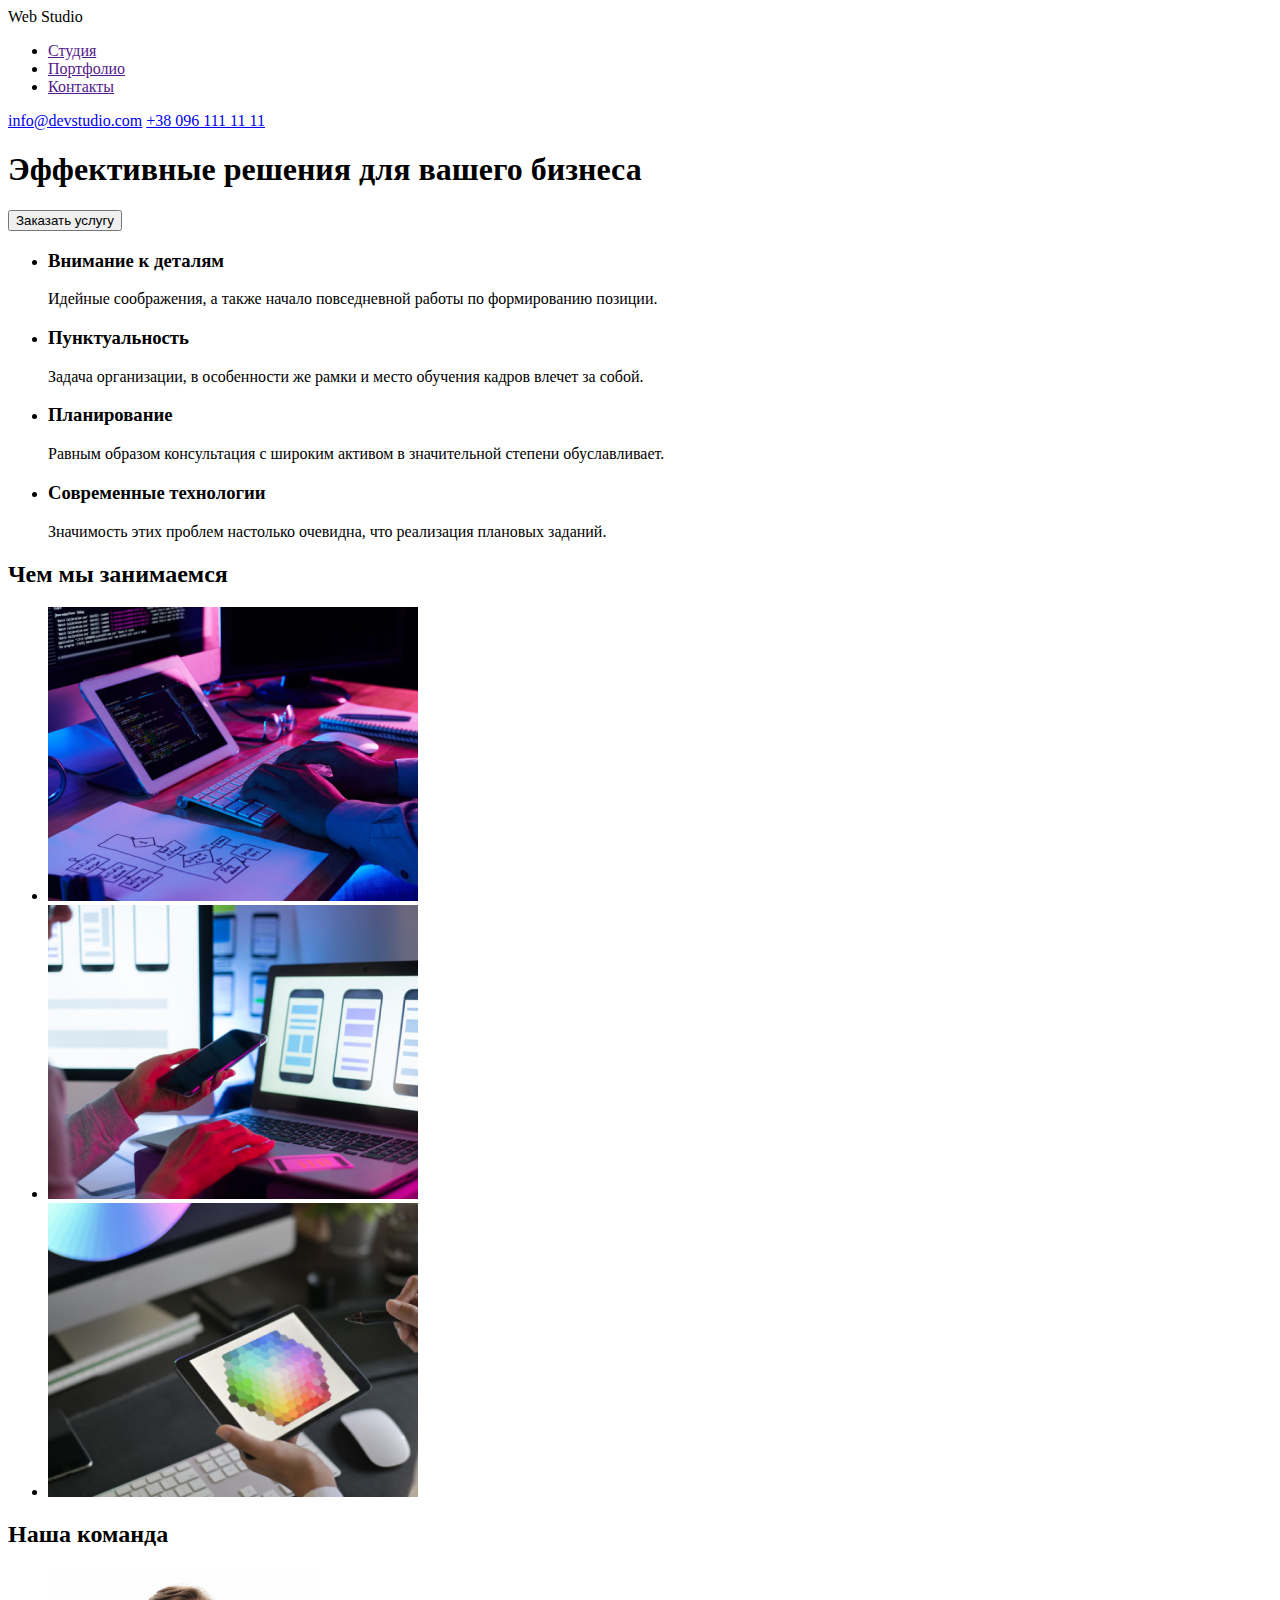
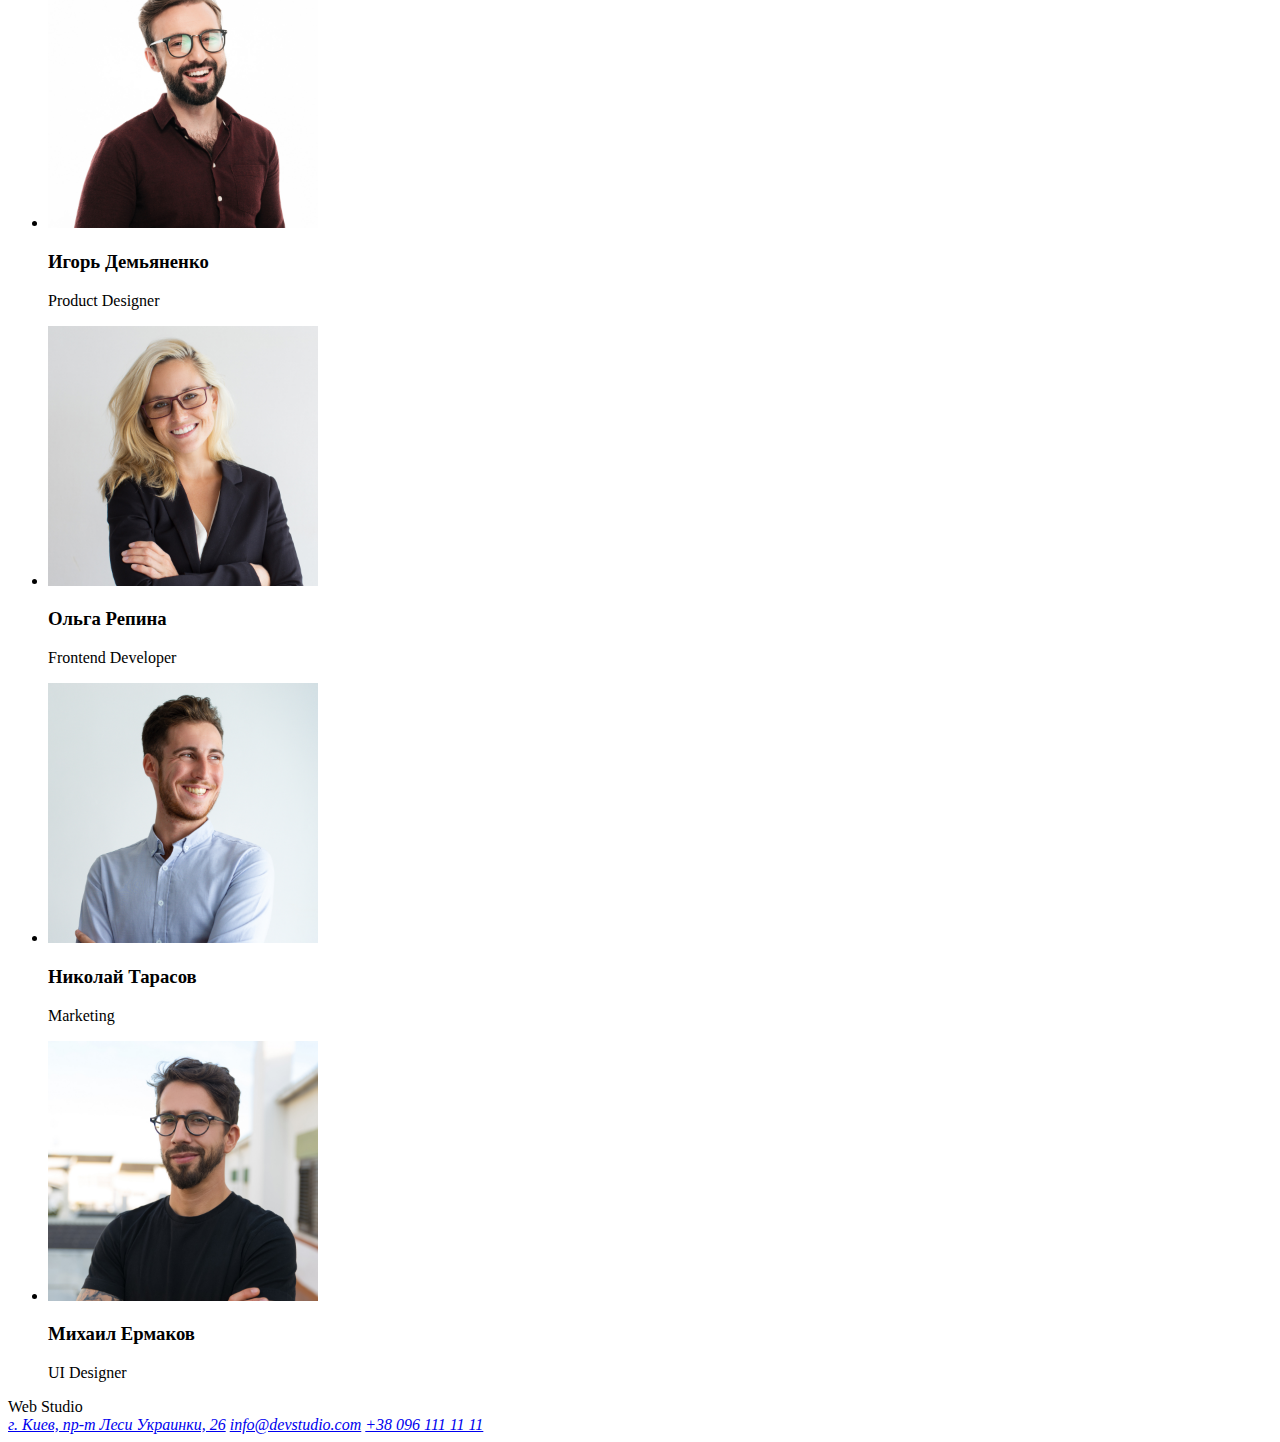
==== index.html @ e366bf9a "init" ====
<!DOCTYPE html>
<html lang="ru">
  <head>
    <meta charset="UTF-8" />
    <meta name="viewport" content="width=device-width, initial-scale=1.0" />
    <meta http-equiv="X-UA-Compatible" content="ie=edge" />
    <title>HommeWork-1</title>
  </head>
  <body>
    <header>
      <a>
        <span>Web</span>
        <span>Studio</span>
      </a>
      <nav>
        <ul>
          <li><a href="">Студия</a></li>
          <li><a href="">Портфолио</a></li>
          <li><a href="">Контакты</a></li>
        </ul>
      </nav>
      <a href="mailto:info@devstudio.com">info@devstudio.com</a>
      <a href="tel:+380961111111">+38 096 111 11 11</a>
    </header>
    <main>
      <section>
        <h1>Эффективные решения для вашего бизнеса</h1>
        <button type="button">Заказать услугу</button>
      </section>
      <section>
        <h2 hidden></h2>
        <ul>
          <li>
            <h3>Внимание к деталям</h3>
            <p>Идейные соображения, а также начало повседневной работы по формированию позиции.</p>
          </li>
          <li>
            <h3>Пунктуальность</h3>
            <p>Задача организации, в особенности же рамки и место обучения кадров влечет за собой.</p>
          </li>
          <li>
            <h3>Планирование</h3>
            <p>Равным образом консультация с широким активом в значительной степени обуславливает.</p>
          </li>
          <li>
            <h3>Современные технологии</h3>
            <p>Значимость этих проблем настолько очевидна, что реализация плановых заданий.</p>
          </li>
        </ul>
      </section>
      <section>
        <h2>Чем мы занимаемся</h2>
        <ul>
          <li>
            <img src="./images/web_developing.png" height="294" width="370" alt="web developing" />
          </li>
          <li>
            <img src="./images/app_developing.png" height="294" width="370" alt="application developing" />
          </li>
          <li>
            <img src="./images/designing.png" height="294" width="370" alt="designing" />
          </li>
        </ul>
      </section>
      <section>
        <h2>Наша команда</h2>
        <ul>
          <li>
            <img src="./images/igor_demianenko.jpg" height="260" width="270" alt="Igor Demianenko" />

            <h3>Игорь Демьяненко</h3>
            <p>Product Designer</p>
          </li>
          <li>
            <img src="./images/olga_repina.jpg" height="260" width="270" alt="Olga Repina" />
            <h3>Ольга Репина</h3>
            <p>Frontend Developer</p>
          </li>
          <li>
            <img src="./images/nykolay_tarasov.jpg" height="260" width="270" alt="Nykolay Tarasov" />
            <h3>Николай Тарасов</h3>
            <p>Marketing</p>
          </li>
          <li>
            <img src="./images/mihail_ermakov.jpg" height="260" width="270" alt="Mihail Ermakov" />
            <h3>Михаил Ермаков</h3>
            <p>UI Designer</p>
          </li>
        </ul>
      </section>
      <footer>
        <a>
          <span>Web</span>
          <span>Studio</span>
        </a>
        <address>
          <a href="https://goo.gl/maps/AGsCHTXERUsmSmET9"> г. Киев, пр-т Леси Украинки, 26</a>
          <a href="mailto:info@devstudio.com">info@devstudio.com</a>
          <a href="tel:+380961111111">+38 096 111 11 11</a>
        </address>
      </footer>
    </main>
  </body>
</html>
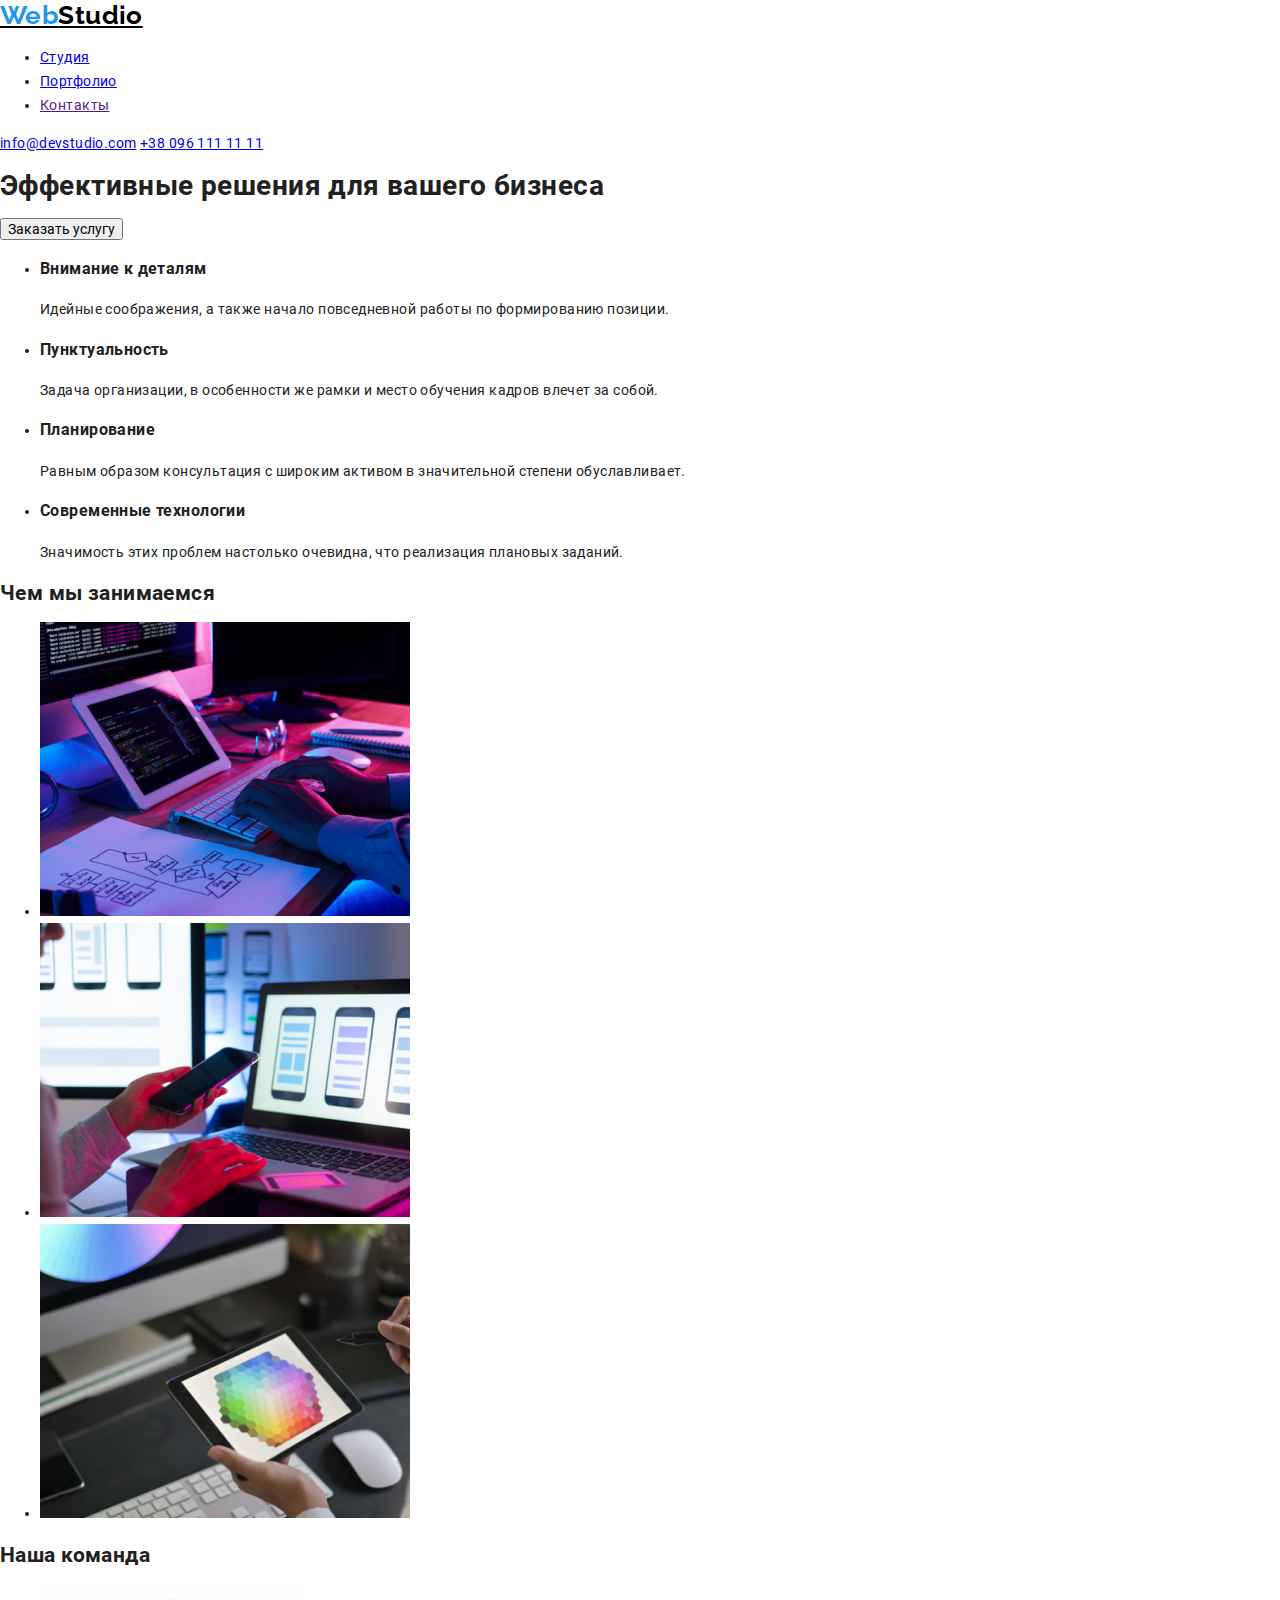
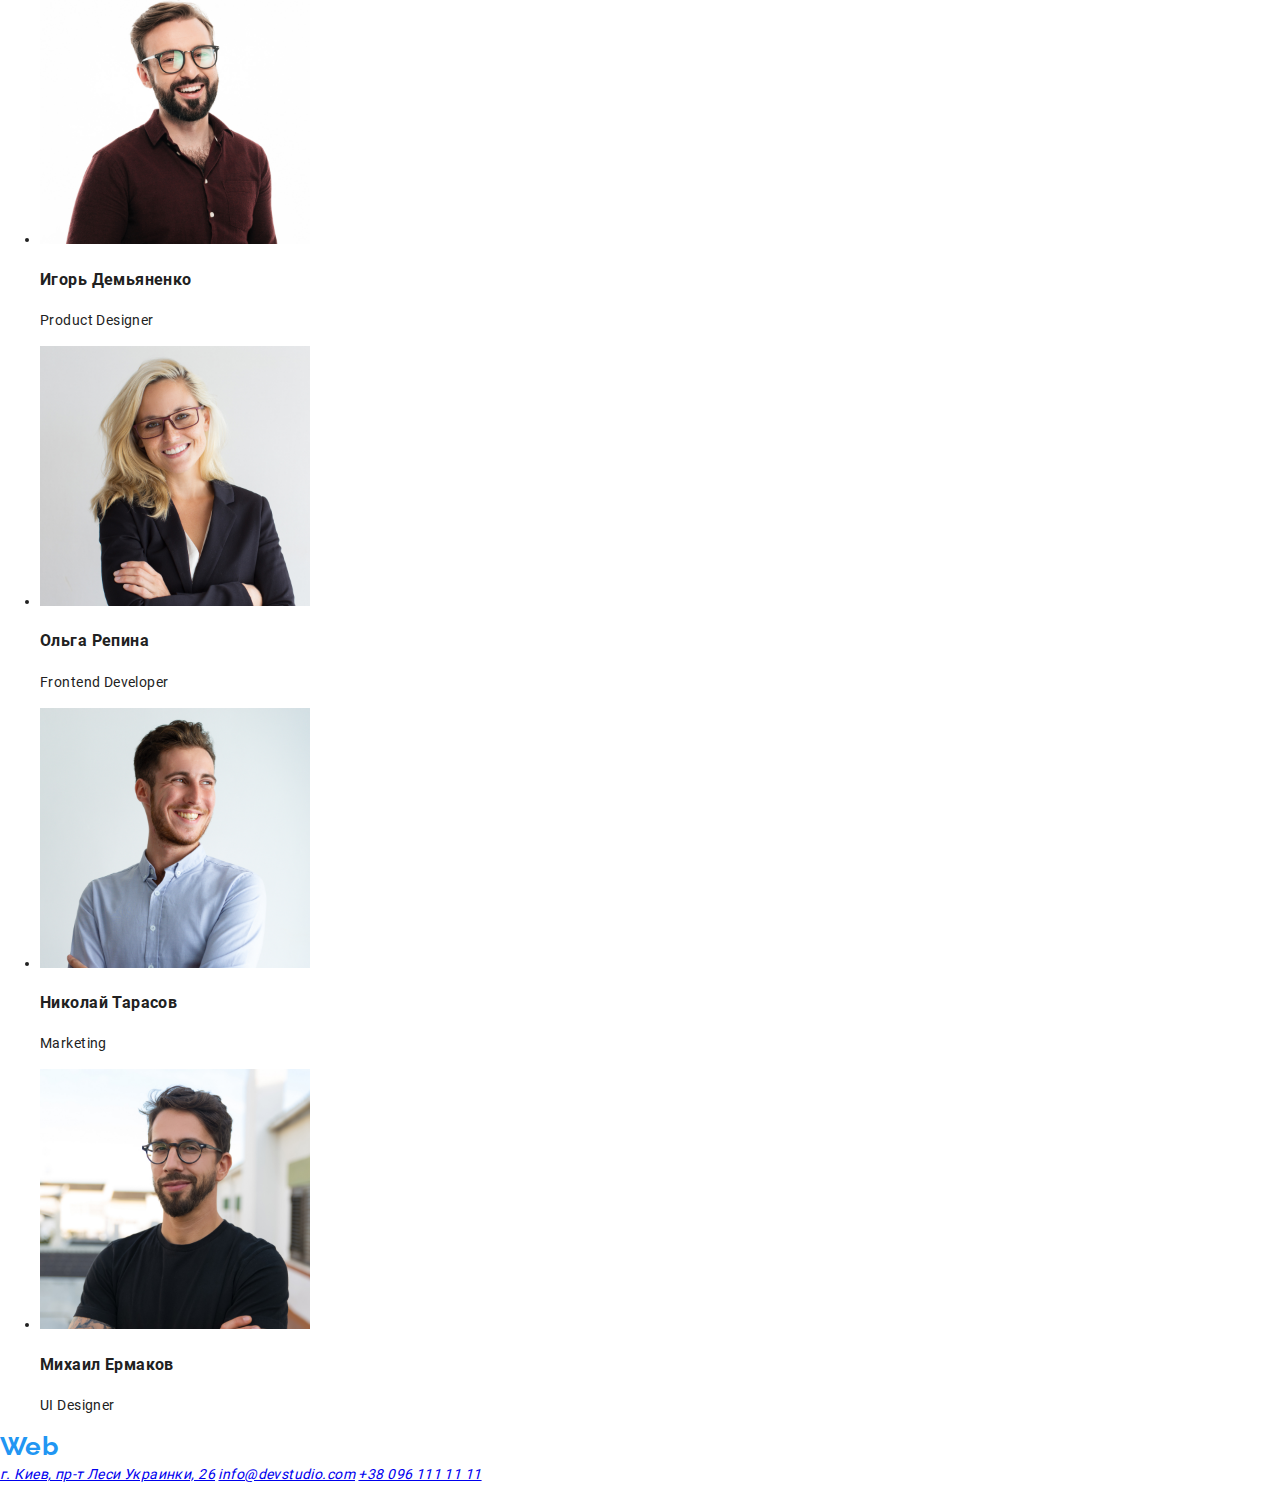
==== commit ab9028e2: "part 1" ====
--- a/index.html
+++ b/index.html
@@ -5,22 +5,26 @@
     <meta name="viewport" content="width=device-width, initial-scale=1.0" />
     <meta http-equiv="X-UA-Compatible" content="ie=edge" />
     <title>HommeWork-1</title>
+    <link
+      rel="stylesheet"
+      href="https://cdnjs.cloudflare.com/ajax/libs/modern-normalize/1.0.0/modern-normalize.min.css"
+    />
+    <link rel="stylesheet" href="./css/style.css" />
   </head>
   <body>
     <header>
-      <a>
-        <span>Web</span>
-        <span>Studio</span>
-      </a>
+      <a href="./index.html" class="logo-header"> <span class="logo-web">Web</span>Studio </a>
       <nav>
-        <ul>
-          <li><a href="">Студия</a></li>
-          <li><a href="">Портфолио</a></li>
-          <li><a href="">Контакты</a></li>
+        <ul class="header-links">
+          <li><a class="link" href="./index.html">Студия</a></li>
+          <li><a class="link" href="./portfolio.html">Портфолио</a></li>
+          <li><a class="link" href="">Контакты</a></li>
         </ul>
       </nav>
-      <a href="mailto:info@devstudio.com">info@devstudio.com</a>
-      <a href="tel:+380961111111">+38 096 111 11 11</a>
+      <div class="header-contacts">
+        <a class="link" href="mailto:info@devstudio.com">info@devstudio.com</a>
+        <a class="link"href="tel:+380961111111">+38 096 111 11 11</a>
+      </div>
     </header>
     <main>
       <section>
@@ -28,7 +32,7 @@
         <button type="button">Заказать услугу</button>
       </section>
       <section>
-        <h2 hidden></h2>
+        <h2 hidden>Заголовок</h2>
         <ul>
           <li>
             <h3>Внимание к деталям</h3>
@@ -89,10 +93,7 @@
         </ul>
       </section>
       <footer>
-        <a>
-          <span>Web</span>
-          <span>Studio</span>
-        </a>
+        <a href="./index.html" class="logo-footer"> <span class="logo-web">Web</span>Studio </a>
         <address>
           <a href="https://goo.gl/maps/AGsCHTXERUsmSmET9"> г. Киев, пр-т Леси Украинки, 26</a>
           <a href="mailto:info@devstudio.com">info@devstudio.com</a>
--- a/css/style.css
+++ b/css/style.css
@@ -0,0 +1,96 @@
+/* roboto-regular - latin_cyrillic */
+@font-face {
+  font-family: 'Roboto';
+  font-style: normal;
+  font-weight: 400;
+  src: url('../fonts/roboto-v20-latin_cyrillic-regular.eot'); /* IE9 Compat Modes */
+  src: local(''), url('../fonts/roboto-v20-latin_cyrillic-regular.eot?#iefix') format('embedded-opentype'),
+    /* IE6-IE8 */ url('../fonts/roboto-v20-latin_cyrillic-regular.woff2') format('woff2'),
+    /* Super Modern Browsers */ url('../fonts/roboto-v20-latin_cyrillic-regular.woff') format('woff'),
+    /* Modern Browsers */ url('../fonts/roboto-v20-latin_cyrillic-regular.ttf') format('truetype'),
+    /* Safari, Android, iOS */ url('../fonts/roboto-v20-latin_cyrillic-regular.svg#Roboto') format('svg'); /* Legacy iOS */
+}
+/* roboto-500 - latin_cyrillic */
+@font-face {
+  font-family: 'Roboto';
+  font-style: normal;
+  font-weight: 500;
+  src: url('../fonts/roboto-v20-latin_cyrillic-500.eot'); /* IE9 Compat Modes */
+  src: local(''), url('../fonts/roboto-v20-latin_cyrillic-500.eot?#iefix') format('embedded-opentype'),
+    /* IE6-IE8 */ url('../fonts/roboto-v20-latin_cyrillic-500.woff2') format('woff2'),
+    /* Super Modern Browsers */ url('../fonts/roboto-v20-latin_cyrillic-500.woff') format('woff'),
+    /* Modern Browsers */ url('../fonts/roboto-v20-latin_cyrillic-500.ttf') format('truetype'),
+    /* Safari, Android, iOS */ url('../fonts/roboto-v20-latin_cyrillic-500.svg#Roboto') format('svg'); /* Legacy iOS */
+}
+/* roboto-700 - latin_cyrillic */
+@font-face {
+  font-family: 'Roboto';
+  font-style: normal;
+  font-weight: 700;
+  src: url('../fonts/roboto-v20-latin_cyrillic-700.eot'); /* IE9 Compat Modes */
+  src: local(''), url('../fonts/roboto-v20-latin_cyrillic-700.eot?#iefix') format('embedded-opentype'),
+    /* IE6-IE8 */ url('../fonts/roboto-v20-latin_cyrillic-700.woff2') format('woff2'),
+    /* Super Modern Browsers */ url('../fonts/roboto-v20-latin_cyrillic-700.woff') format('woff'),
+    /* Modern Browsers */ url('../fonts/roboto-v20-latin_cyrillic-700.ttf') format('truetype'),
+    /* Safari, Android, iOS */ url('../fonts/roboto-v20-latin_cyrillic-700.svg#Roboto') format('svg'); /* Legacy iOS */
+}
+/* roboto-900 - latin_cyrillic */
+@font-face {
+  font-family: 'Roboto';
+  font-style: normal;
+  font-weight: 900;
+  src: url('../fonts/roboto-v20-latin_cyrillic-900.eot'); /* IE9 Compat Modes */
+  src: local(''), url('../fonts/roboto-v20-latin_cyrillic-900.eot?#iefix') format('embedded-opentype'),
+    /* IE6-IE8 */ url('../fonts/roboto-v20-latin_cyrillic-900.woff2') format('woff2'),
+    /* Super Modern Browsers */ url('../fonts/roboto-v20-latin_cyrillic-900.woff') format('woff'),
+    /* Modern Browsers */ url('../fonts/roboto-v20-latin_cyrillic-900.ttf') format('truetype'),
+    /* Safari, Android, iOS */ url('../fonts/roboto-v20-latin_cyrillic-900.svg#Roboto') format('svg'); /* Legacy iOS */
+}
+/* raleway-700 - latin_cyrillic */
+@font-face {
+  font-family: 'Raleway';
+  font-style: normal;
+  font-weight: 700;
+  src: url('../fonts/raleway-v19-latin_cyrillic-700.eot'); /* IE9 Compat Modes */
+  src: local(''), url('../fonts/raleway-v19-latin_cyrillic-700.eot?#iefix') format('embedded-opentype'),
+    /* IE6-IE8 */ url('../fonts/raleway-v19-latin_cyrillic-700.woff2') format('woff2'),
+    /* Super Modern Browsers */ url('../fonts/raleway-v19-latin_cyrillic-700.woff') format('woff'),
+    /* Modern Browsers */ url('../fonts/raleway-v19-latin_cyrillic-700.ttf') format('truetype'),
+    /* Safari, Android, iOS */ url('../fonts/raleway-v19-latin_cyrillic-700.svg#Raleway') format('svg'); /* Legacy iOS */
+}
+body {
+  font-family: 'Roboto', sans-serif;
+  font-style: normal;
+  font-weight: normal;
+  font-size: 14px;
+  line-height: 24px;
+  color: #212121;
+  letter-spacing: 0.03em;
+}
+.header-links .link:hover,
+.header-links .link:focus{
+  color: #2196f3;
+}
+.header-contacts .link:hover,
+.header-contacts .link:focus{
+   color: #2196f3;
+}
+.logo-header {
+  font-family: 'Raleway';
+  font-style: normal;
+  font-weight: bold;
+  font-size: 26px;
+  line-height: 31px;
+  color: #000000;
+}
+.logo-web {
+  color: #2196f3;
+}
+.logo-footer {
+  font-family: 'Raleway';
+  font-style: normal;
+  font-weight: bold;
+  font-size: 26px;
+  line-height: 31px;
+  color: #ffffff;
+}
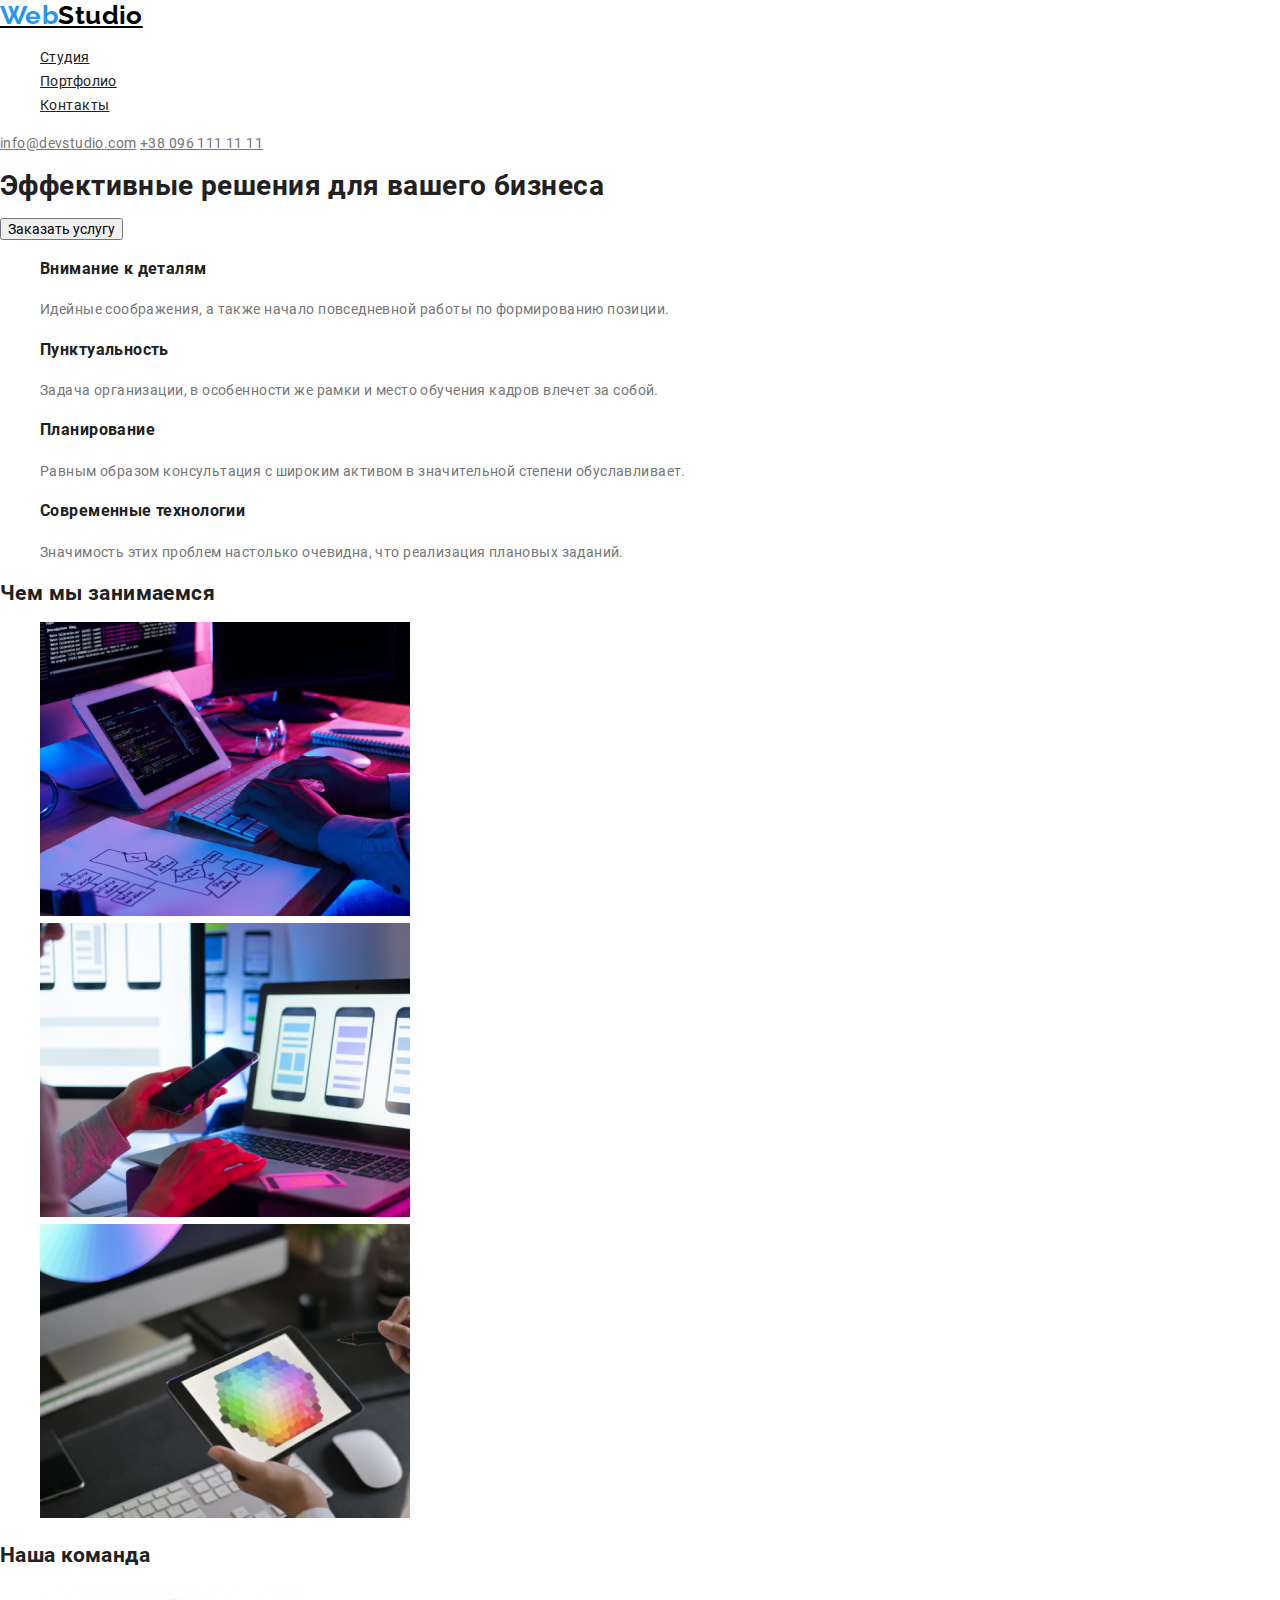
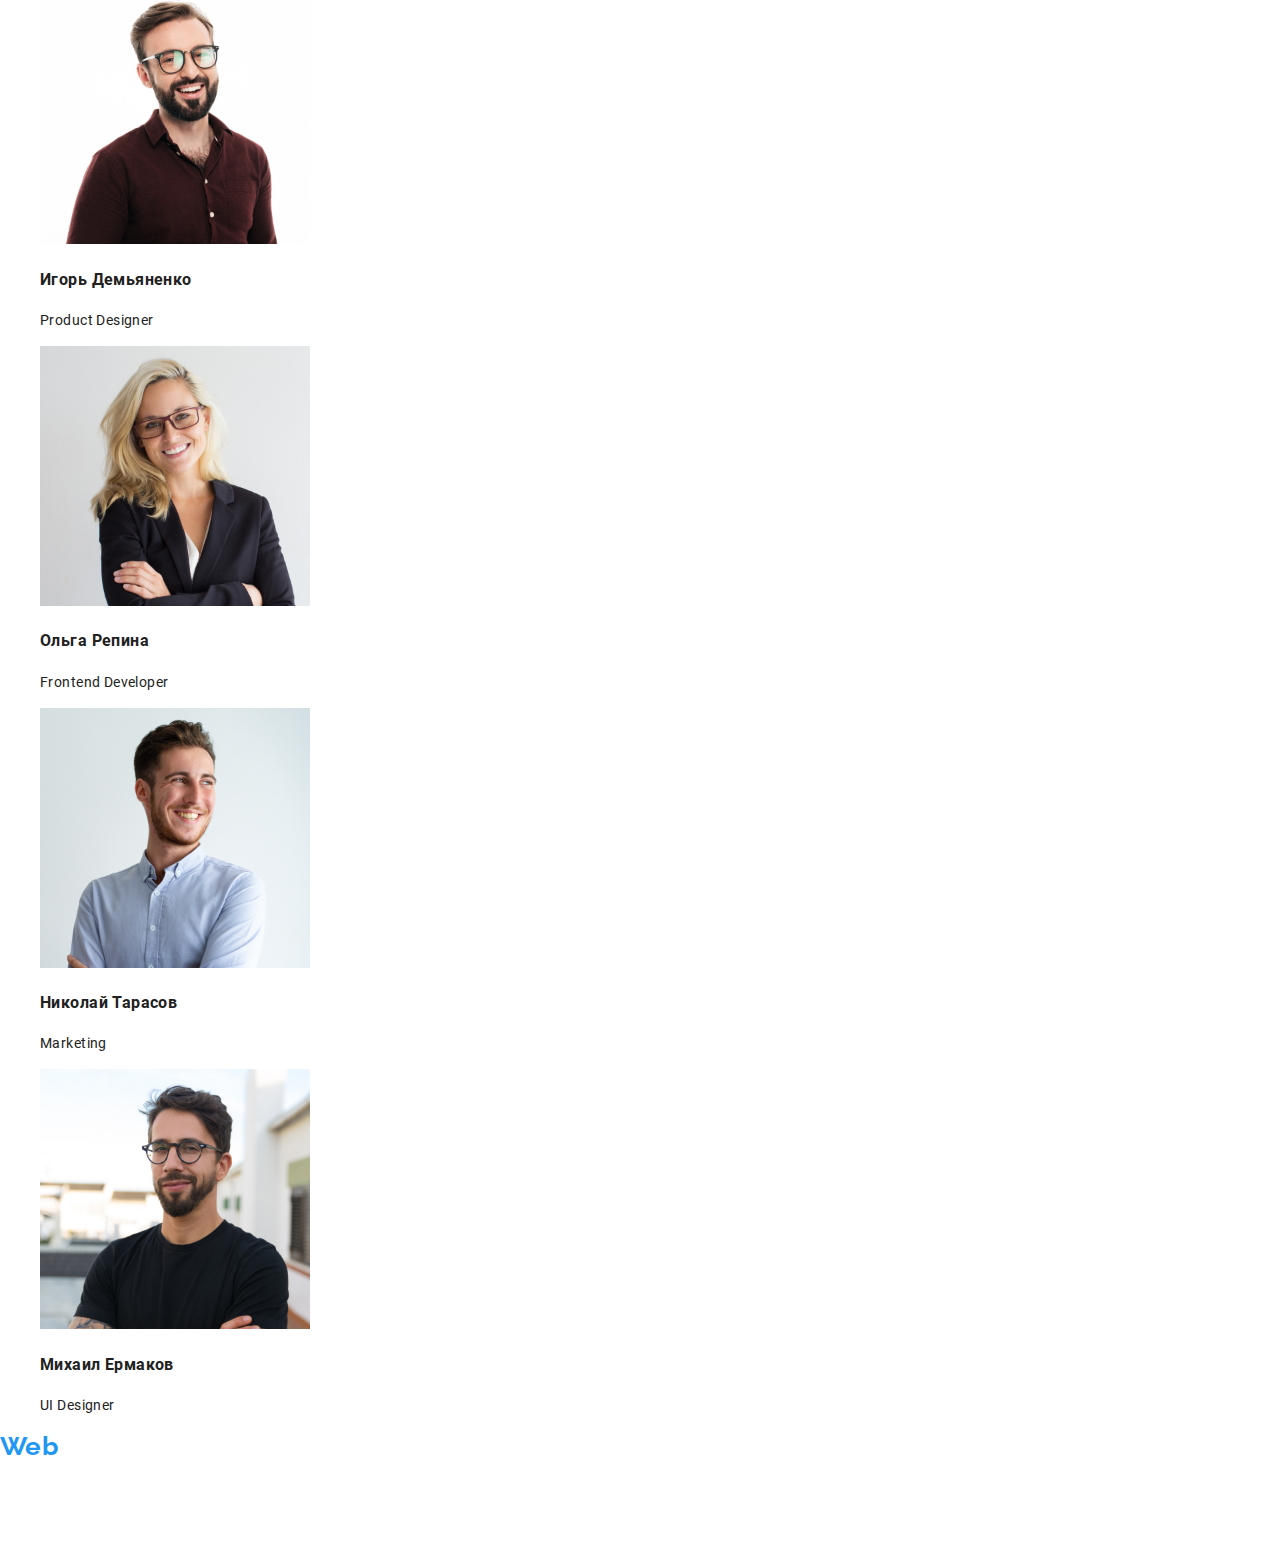
==== commit 05294b0f: "hw 2" ====
--- a/index.html
+++ b/index.html
@@ -15,7 +15,7 @@
     <header>
       <a href="./index.html" class="logo-header"> <span class="logo-web">Web</span>Studio </a>
       <nav>
-        <ul class="header-links">
+        <ul class="header-links list">
           <li><a class="link" href="./index.html">Студия</a></li>
           <li><a class="link" href="./portfolio.html">Портфолио</a></li>
           <li><a class="link" href="">Контакты</a></li>
@@ -33,7 +33,7 @@
       </section>
       <section>
         <h2 hidden>Заголовок</h2>
-        <ul>
+        <ul class="features list">
           <li>
             <h3>Внимание к деталям</h3>
             <p>Идейные соображения, а также начало повседневной работы по формированию позиции.</p>
@@ -54,7 +54,7 @@
       </section>
       <section>
         <h2>Чем мы занимаемся</h2>
-        <ul>
+        <ul class="list">
           <li>
             <img src="./images/web_developing.png" height="294" width="370" alt="web developing" />
           </li>
@@ -68,7 +68,7 @@
       </section>
       <section>
         <h2>Наша команда</h2>
-        <ul>
+        <ul class="list" >
           <li>
             <img src="./images/igor_demianenko.jpg" height="260" width="270" alt="Igor Demianenko" />
 
@@ -95,9 +95,11 @@
       <footer>
         <a href="./index.html" class="logo-footer"> <span class="logo-web">Web</span>Studio </a>
         <address>
-          <a href="https://goo.gl/maps/AGsCHTXERUsmSmET9"> г. Киев, пр-т Леси Украинки, 26</a>
-          <a href="mailto:info@devstudio.com">info@devstudio.com</a>
-          <a href="tel:+380961111111">+38 096 111 11 11</a>
+          <a class="footer-address link" href="https://goo.gl/maps/AGsCHTXERUsmSmET9"> г. Киев, пр-т Леси Украинки, 26</a>
+          <ul class="footer-contacts list">
+            <li><a class="link" href="mailto:info@devstudio.com">info@devstudio.com</a></li>
+            <li><a class="link" href="tel:+380961111111">+38 096 111 11 11</a></li>
+          </ul>
         </address>
       </footer>
     </main>
--- a/css/style.css
+++ b/css/style.css
@@ -58,22 +58,41 @@
     /* Modern Browsers */ url('../fonts/raleway-v19-latin_cyrillic-700.ttf') format('truetype'),
     /* Safari, Android, iOS */ url('../fonts/raleway-v19-latin_cyrillic-700.svg#Raleway') format('svg'); /* Legacy iOS */
 }
+:root {
+  --accent-color: #2196f3;
+  --title-text-color: #212121;
+  --primary-text-color: #757575;
+  --logo-header: #000000;
+  --logo-footer: #ffffff;
+  --primary-white-color: #ffffff;
+}
 body {
   font-family: 'Roboto', sans-serif;
   font-style: normal;
   font-weight: normal;
   font-size: 14px;
   line-height: 24px;
-  color: #212121;
+  color: var(--title-text-color);
   letter-spacing: 0.03em;
 }
-.header-links .link:hover,
-.header-links .link:focus{
-  color: #2196f3;
+button {
+  cursor: pointer;
 }
-.header-contacts .link:hover,
-.header-contacts .link:focus{
-   color: #2196f3;
+.list {
+  list-style: none;
+}
+.header-links a {
+  color: #212121;
+}
+.header-contacts a {
+  color: #757575;
+}
+.features p{
+   color: var(--primary-text-color);
+}
+.link:hover,
+.link:focus {
+  color: var(--accent-color);
 }
 .logo-header {
   font-family: 'Raleway';
@@ -81,10 +100,10 @@
   font-weight: bold;
   font-size: 26px;
   line-height: 31px;
-  color: #000000;
+  color: var(--logo-header);
 }
 .logo-web {
-  color: #2196f3;
+  color: var(--accent-color);
 }
 .logo-footer {
   font-family: 'Raleway';
@@ -92,5 +111,11 @@
   font-weight: bold;
   font-size: 26px;
   line-height: 31px;
-  color: #ffffff;
+  color: var(--logo-footer);
 }
+.footer-address {
+  color: var(--primary-white-color);
+}
+.footer-contacts a {
+  color: #ffffff99;
+}
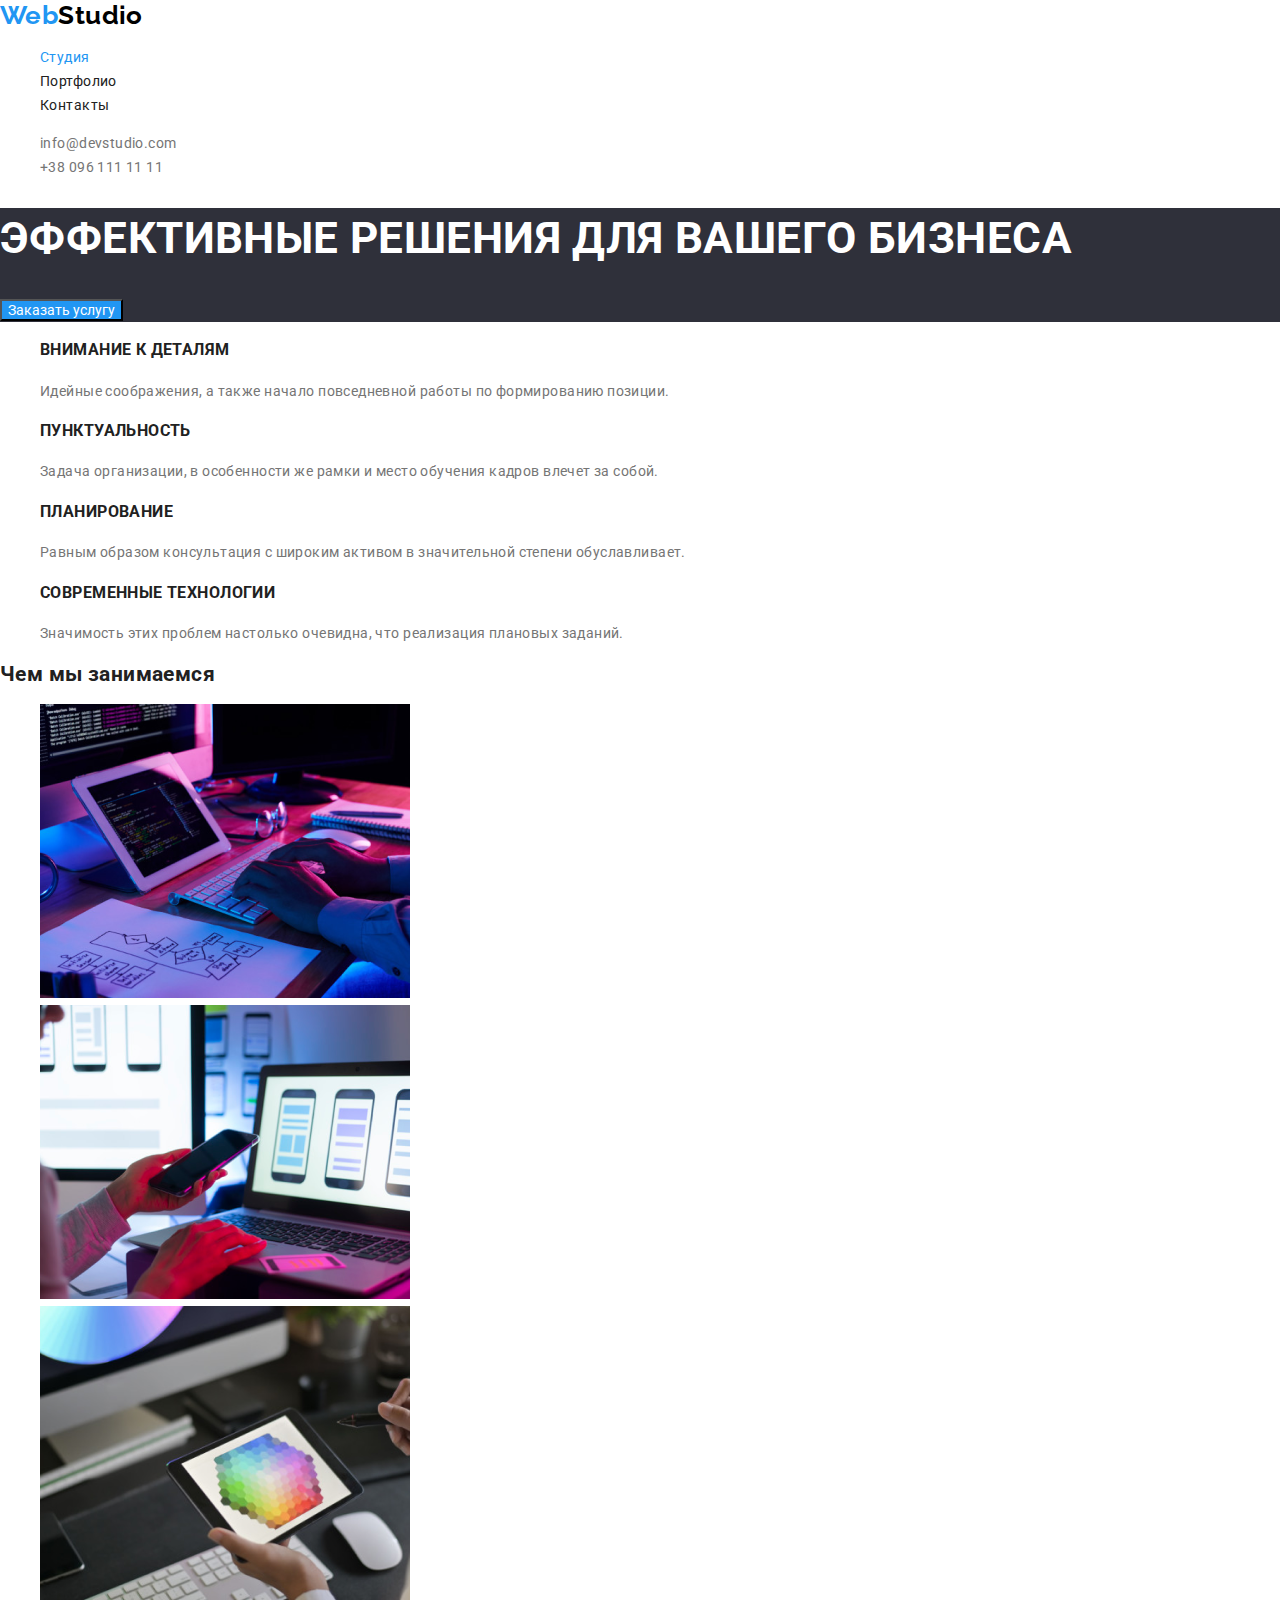
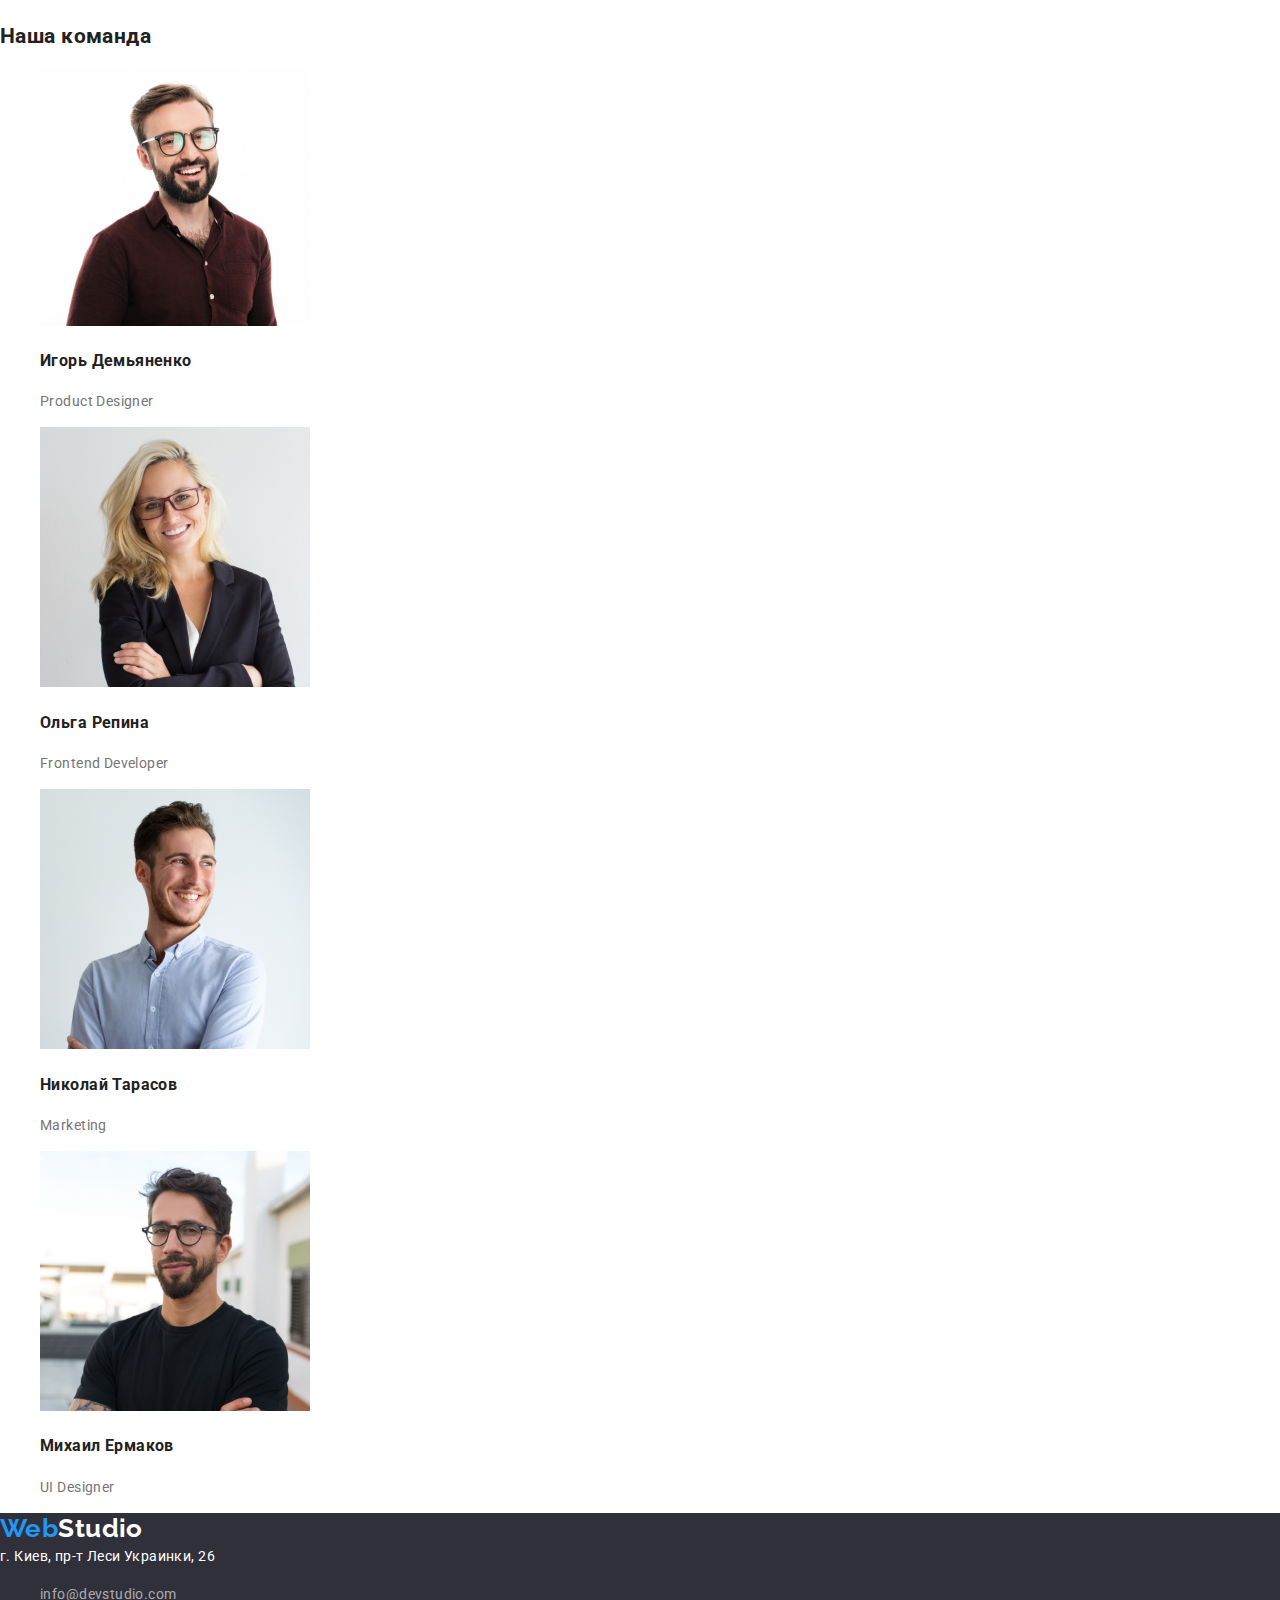
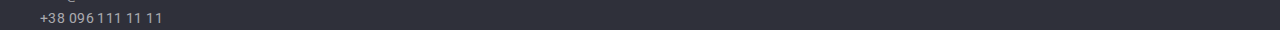
==== commit abacfcfc: "review fixed" ====
--- a/index.html
+++ b/index.html
@@ -9,6 +9,11 @@
       rel="stylesheet"
       href="https://cdnjs.cloudflare.com/ajax/libs/modern-normalize/1.0.0/modern-normalize.min.css"
     />
+    <link rel="preconnect" href="https://fonts.gstatic.com" />
+    <link
+      href="https://fonts.googleapis.com/css2?family=Raleway:wght@700&family=Roboto:wght@500;700;900&display=swap"
+      rel="stylesheet"
+    />
     <link rel="stylesheet" href="./css/style.css" />
   </head>
   <body>
@@ -16,38 +21,38 @@
       <a href="./index.html" class="logo-header"> <span class="logo-web">Web</span>Studio </a>
       <nav>
         <ul class="header-links list">
-          <li><a class="link" href="./index.html">Студия</a></li>
+          <li><a class="link active" href="./index.html">Студия</a></li>
           <li><a class="link" href="./portfolio.html">Портфолио</a></li>
           <li><a class="link" href="">Контакты</a></li>
         </ul>
       </nav>
-      <div class="header-contacts">
-        <a class="link" href="mailto:info@devstudio.com">info@devstudio.com</a>
-        <a class="link"href="tel:+380961111111">+38 096 111 11 11</a>
-      </div>
+      <ul class="header-contacts list">
+        <li><a class="link" href="mailto:info@devstudio.com">info@devstudio.com</a></li>
+        <li><a class="link" href="tel:+380961111111">+38 096 111 11 11</a></li>
+      </ul>
     </header>
     <main>
-      <section>
-        <h1>Эффективные решения для вашего бизнеса</h1>
-        <button type="button">Заказать услугу</button>
+      <section class="hero">
+        <h1 class="hero-title">Эффективные решения для вашего бизнеса</h1>
+        <button class="order-btn" type="button">Заказать услугу</button>
       </section>
       <section>
         <h2 hidden>Заголовок</h2>
         <ul class="features list">
           <li>
-            <h3>Внимание к деталям</h3>
+            <h3 class="feature-title">Внимание к деталям</h3>
             <p>Идейные соображения, а также начало повседневной работы по формированию позиции.</p>
           </li>
           <li>
-            <h3>Пунктуальность</h3>
+            <h3 class="feature-title">Пунктуальность</h3>
             <p>Задача организации, в особенности же рамки и место обучения кадров влечет за собой.</p>
           </li>
           <li>
-            <h3>Планирование</h3>
+            <h3 class="feature-title">Планирование</h3>
             <p>Равным образом консультация с широким активом в значительной степени обуславливает.</p>
           </li>
           <li>
-            <h3>Современные технологии</h3>
+            <h3 class="feature-title">Современные технологии</h3>
             <p>Значимость этих проблем настолько очевидна, что реализация плановых заданий.</p>
           </li>
         </ul>
@@ -68,7 +73,7 @@
       </section>
       <section>
         <h2>Наша команда</h2>
-        <ul class="list" >
+        <ul class="our-team list">
           <li>
             <img src="./images/igor_demianenko.jpg" height="260" width="270" alt="Igor Demianenko" />
 
@@ -92,10 +97,12 @@
           </li>
         </ul>
       </section>
-      <footer>
+      <footer class="footer">
         <a href="./index.html" class="logo-footer"> <span class="logo-web">Web</span>Studio </a>
         <address>
-          <a class="footer-address link" href="https://goo.gl/maps/AGsCHTXERUsmSmET9"> г. Киев, пр-т Леси Украинки, 26</a>
+          <a class="footer-address link" href="https://goo.gl/maps/AGsCHTXERUsmSmET9">
+            г. Киев, пр-т Леси Украинки, 26</a
+          >
           <ul class="footer-contacts list">
             <li><a class="link" href="mailto:info@devstudio.com">info@devstudio.com</a></li>
             <li><a class="link" href="tel:+380961111111">+38 096 111 11 11</a></li>
--- a/css/style.css
+++ b/css/style.css
@@ -1,63 +1,3 @@
-/* roboto-regular - latin_cyrillic */
-@font-face {
-  font-family: 'Roboto';
-  font-style: normal;
-  font-weight: 400;
-  src: url('../fonts/roboto-v20-latin_cyrillic-regular.eot'); /* IE9 Compat Modes */
-  src: local(''), url('../fonts/roboto-v20-latin_cyrillic-regular.eot?#iefix') format('embedded-opentype'),
-    /* IE6-IE8 */ url('../fonts/roboto-v20-latin_cyrillic-regular.woff2') format('woff2'),
-    /* Super Modern Browsers */ url('../fonts/roboto-v20-latin_cyrillic-regular.woff') format('woff'),
-    /* Modern Browsers */ url('../fonts/roboto-v20-latin_cyrillic-regular.ttf') format('truetype'),
-    /* Safari, Android, iOS */ url('../fonts/roboto-v20-latin_cyrillic-regular.svg#Roboto') format('svg'); /* Legacy iOS */
-}
-/* roboto-500 - latin_cyrillic */
-@font-face {
-  font-family: 'Roboto';
-  font-style: normal;
-  font-weight: 500;
-  src: url('../fonts/roboto-v20-latin_cyrillic-500.eot'); /* IE9 Compat Modes */
-  src: local(''), url('../fonts/roboto-v20-latin_cyrillic-500.eot?#iefix') format('embedded-opentype'),
-    /* IE6-IE8 */ url('../fonts/roboto-v20-latin_cyrillic-500.woff2') format('woff2'),
-    /* Super Modern Browsers */ url('../fonts/roboto-v20-latin_cyrillic-500.woff') format('woff'),
-    /* Modern Browsers */ url('../fonts/roboto-v20-latin_cyrillic-500.ttf') format('truetype'),
-    /* Safari, Android, iOS */ url('../fonts/roboto-v20-latin_cyrillic-500.svg#Roboto') format('svg'); /* Legacy iOS */
-}
-/* roboto-700 - latin_cyrillic */
-@font-face {
-  font-family: 'Roboto';
-  font-style: normal;
-  font-weight: 700;
-  src: url('../fonts/roboto-v20-latin_cyrillic-700.eot'); /* IE9 Compat Modes */
-  src: local(''), url('../fonts/roboto-v20-latin_cyrillic-700.eot?#iefix') format('embedded-opentype'),
-    /* IE6-IE8 */ url('../fonts/roboto-v20-latin_cyrillic-700.woff2') format('woff2'),
-    /* Super Modern Browsers */ url('../fonts/roboto-v20-latin_cyrillic-700.woff') format('woff'),
-    /* Modern Browsers */ url('../fonts/roboto-v20-latin_cyrillic-700.ttf') format('truetype'),
-    /* Safari, Android, iOS */ url('../fonts/roboto-v20-latin_cyrillic-700.svg#Roboto') format('svg'); /* Legacy iOS */
-}
-/* roboto-900 - latin_cyrillic */
-@font-face {
-  font-family: 'Roboto';
-  font-style: normal;
-  font-weight: 900;
-  src: url('../fonts/roboto-v20-latin_cyrillic-900.eot'); /* IE9 Compat Modes */
-  src: local(''), url('../fonts/roboto-v20-latin_cyrillic-900.eot?#iefix') format('embedded-opentype'),
-    /* IE6-IE8 */ url('../fonts/roboto-v20-latin_cyrillic-900.woff2') format('woff2'),
-    /* Super Modern Browsers */ url('../fonts/roboto-v20-latin_cyrillic-900.woff') format('woff'),
-    /* Modern Browsers */ url('../fonts/roboto-v20-latin_cyrillic-900.ttf') format('truetype'),
-    /* Safari, Android, iOS */ url('../fonts/roboto-v20-latin_cyrillic-900.svg#Roboto') format('svg'); /* Legacy iOS */
-}
-/* raleway-700 - latin_cyrillic */
-@font-face {
-  font-family: 'Raleway';
-  font-style: normal;
-  font-weight: 700;
-  src: url('../fonts/raleway-v19-latin_cyrillic-700.eot'); /* IE9 Compat Modes */
-  src: local(''), url('../fonts/raleway-v19-latin_cyrillic-700.eot?#iefix') format('embedded-opentype'),
-    /* IE6-IE8 */ url('../fonts/raleway-v19-latin_cyrillic-700.woff2') format('woff2'),
-    /* Super Modern Browsers */ url('../fonts/raleway-v19-latin_cyrillic-700.woff') format('woff'),
-    /* Modern Browsers */ url('../fonts/raleway-v19-latin_cyrillic-700.ttf') format('truetype'),
-    /* Safari, Android, iOS */ url('../fonts/raleway-v19-latin_cyrillic-700.svg#Raleway') format('svg'); /* Legacy iOS */
-}
 :root {
   --accent-color: #2196f3;
   --title-text-color: #212121;
@@ -65,6 +5,8 @@
   --logo-header: #000000;
   --logo-footer: #ffffff;
   --primary-white-color: #ffffff;
+  --dark-bg-c: #2f303a;
+  --filter-btn-c: #f5f4fa;
 }
 body {
   font-family: 'Roboto', sans-serif;
@@ -75,8 +17,14 @@
   color: var(--title-text-color);
   letter-spacing: 0.03em;
 }
+a {
+  text-decoration: none;
+}
 button {
   cursor: pointer;
+}
+address {
+  font-style: normal;
 }
 .list {
   list-style: none;
@@ -87,11 +35,42 @@
 .header-contacts a {
   color: #757575;
 }
-.features p{
-   color: var(--primary-text-color);
+.hero {
+  background-color: var(--dark-bg-c);
+}
+.hero-title {
+  color: var(--primary-white-color);
+  text-transform: uppercase;
+  font-size: 44px;
+  line-height: 60px;
+}
+.order-btn {
+  background-color: var(--accent-color);
+  color: var(--primary-white-color);
+}
+.filter-btn {
+  background-color: var(--filter-btn-c);
+}
+.filter-btn:hover,
+.filter-btn:focus {
+  background-color: var(--accent-color);
+  color: var(--primary-white-color);
+}
+.features p {
+  color: var(--primary-text-color);
+}
+.our-team p {
+  color: var(--primary-text-color);
+}
+.our-projects p {
+  color: var(--primary-text-color);
+}
+.feature-title {
+  text-transform: uppercase;
 }
 .link:hover,
-.link:focus {
+.link:focus,
+.link.active {
   color: var(--accent-color);
 }
 .logo-header {
@@ -104,6 +83,9 @@
 }
 .logo-web {
   color: var(--accent-color);
+}
+.footer {
+  background-color: var(--dark-bg-c);
 }
 .logo-footer {
   font-family: 'Raleway';
